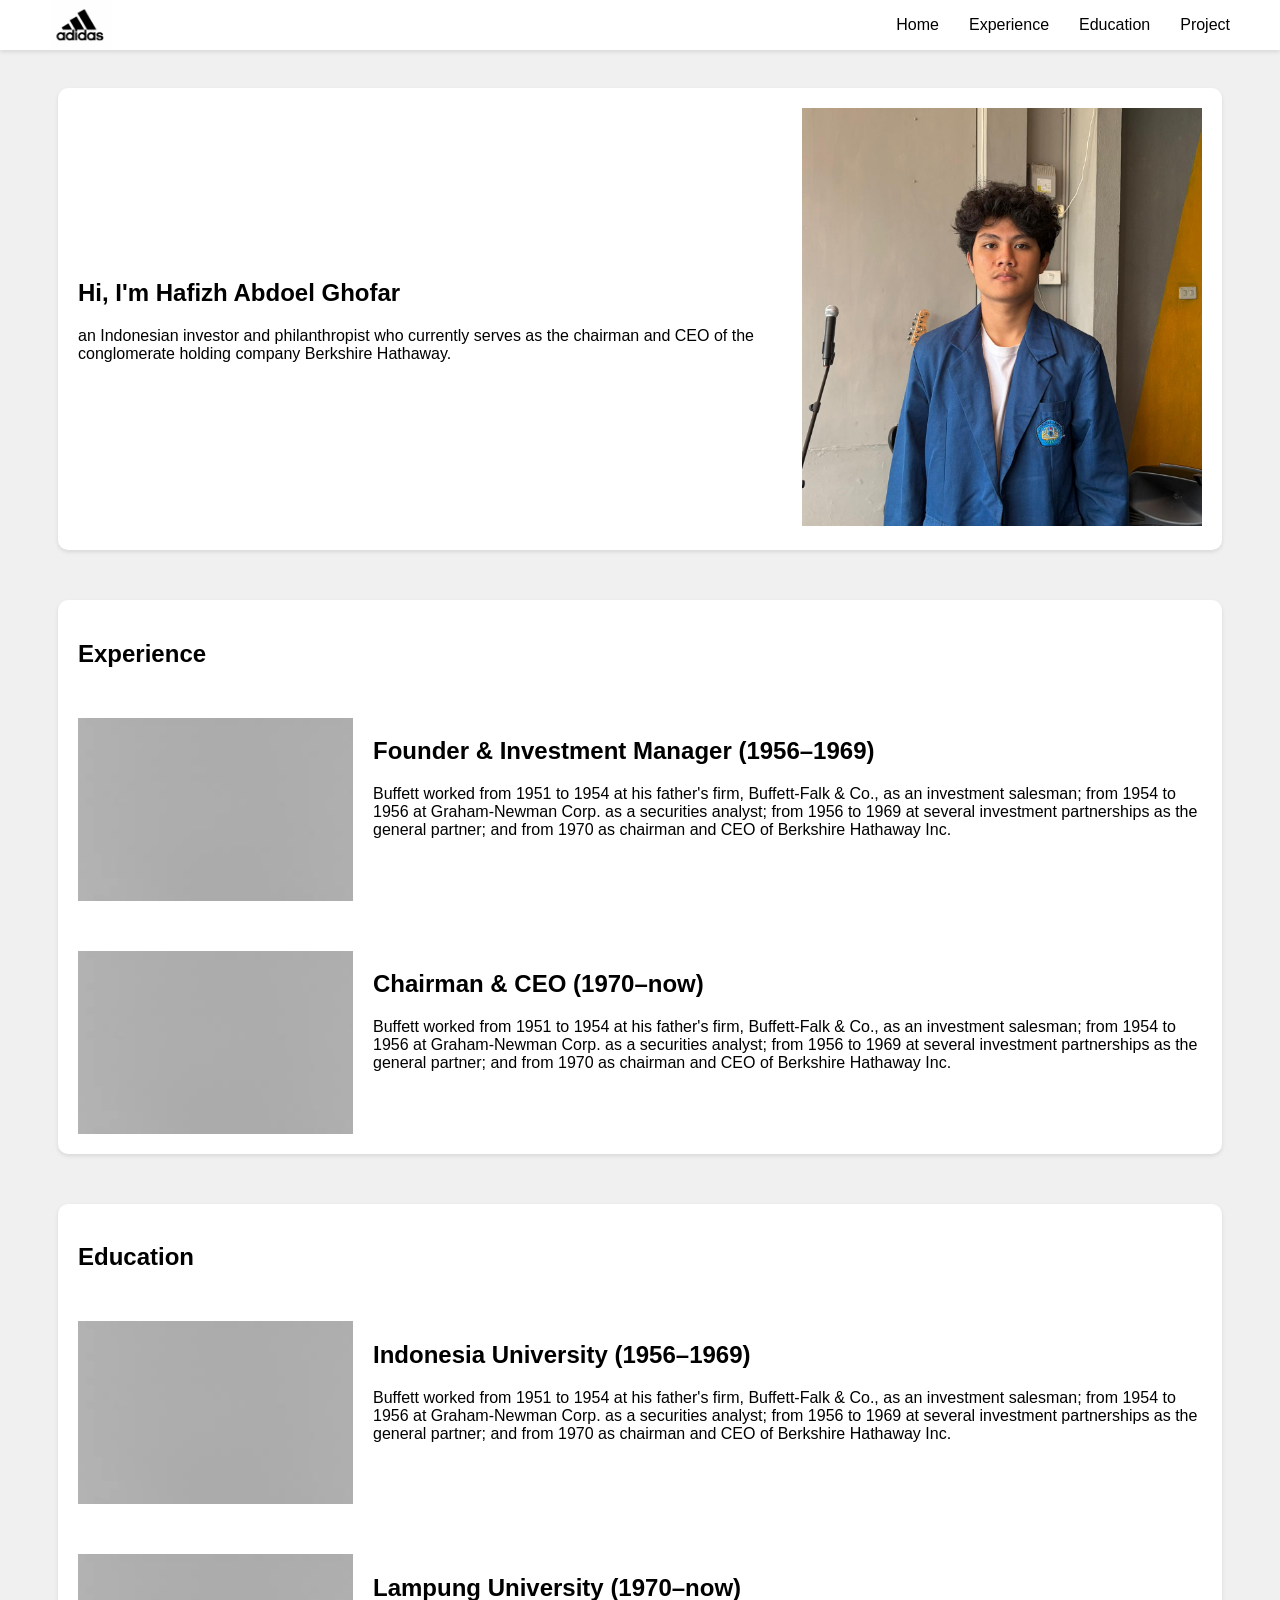
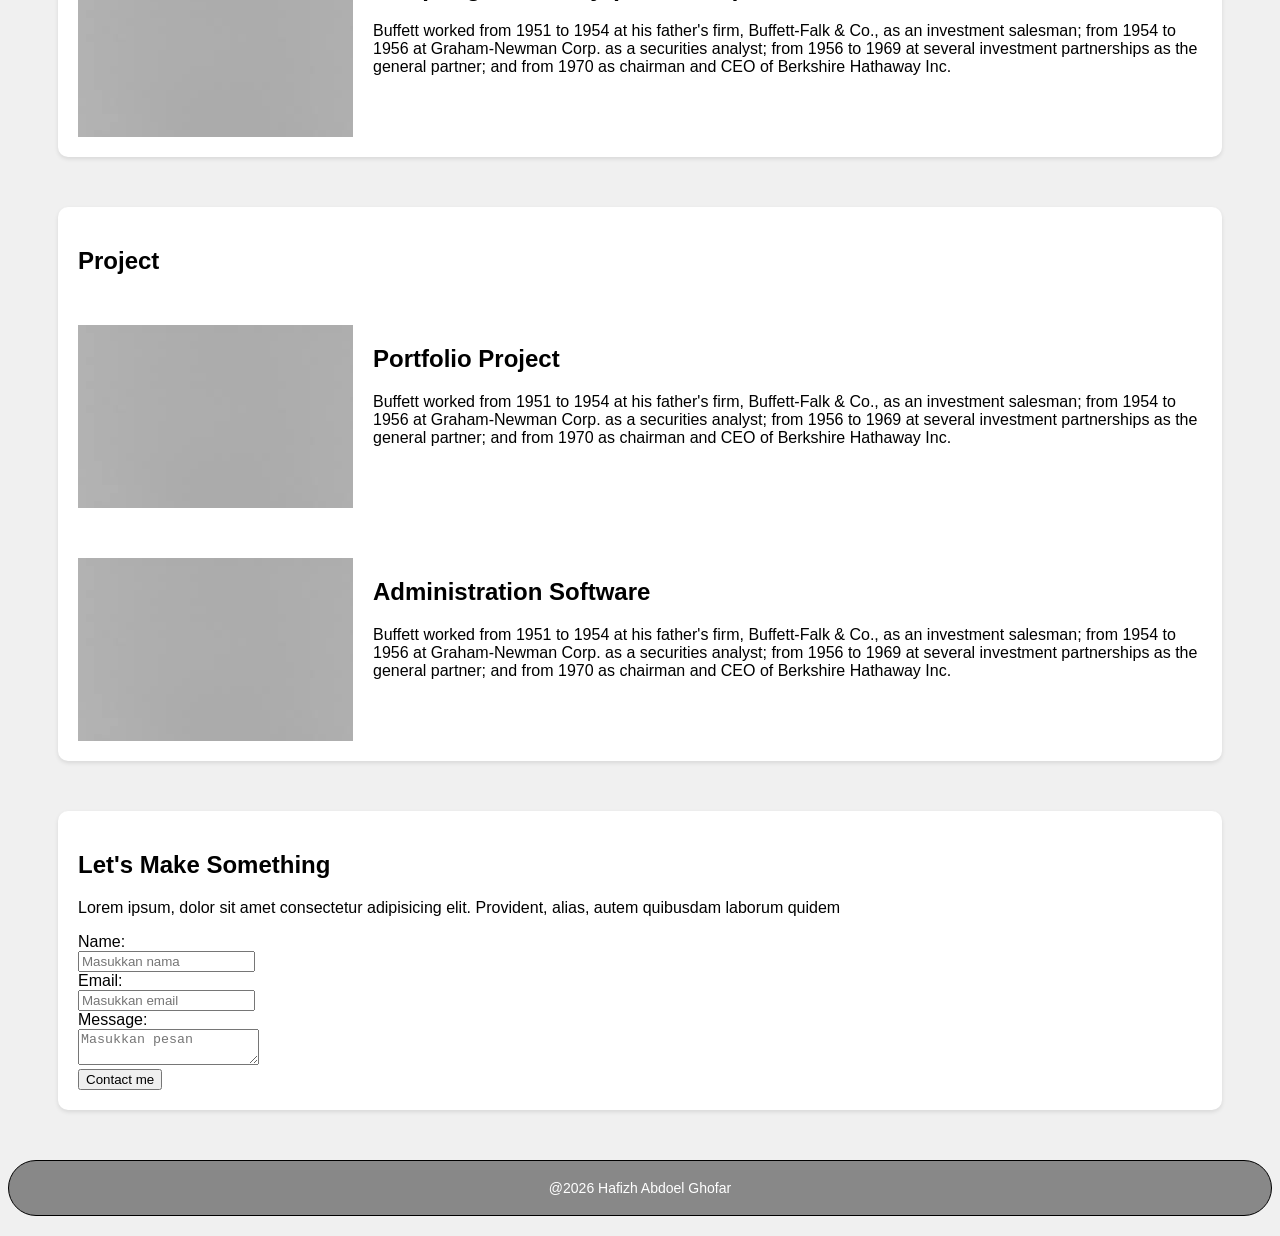
==== index.html @ df9d32f7 "first commit" ====
<!DOCTYPE html>
<html lang="en">

<head>
    <meta charset="UTF-8">
    <link rel="stylesheet" href="style/style.css">
    <meta name="viewport" content="width=device-width, initial-scale=1.0">
    <title>Hafizh Abdoel Ghofar</title>
</head>

<body>
    <header>
        <nav>
            <img src="assets/Screenshot 2026-02-12 143735.png" alt="logo adidas" class="logo">

            <div class="menu-toggle">
                ☰
            </div>

            <ul>
                <li><a href="#homepage">Home </a></li>
                <li><a href="#experience">Experience </a></li>
                <li><a href="#education">Education </a></li>
                <li><a href="#project">Project </a></li>
            </ul>
        </nav>
    </header>

    <section class="homepage" id="homepage">

        <div class="herotext">
            <h1 id="heroname">Hi, I'm Hafizh Abdoel Ghofar</h1>
            <p id="herodesc">an Indonesian investor and philanthropist who currently serves as the chairman and CEO of the
                conglomerate
                holding company Berkshire Hathaway.</p>
        </div>

        <div class="herophoto">
            <img src="assets/Hafizh.jpeg" alt="Buffett photo">
        </div>
    </section>

    <section class="experience" id="experience">
        <h1>Experience</h1>
        <div class="experience-card">
            <img src="assets/images.jpeg" alt="Experience photo">

            <div>
                <h2>Founder & Investment Manager (1956–1969)</h2>
                <p>Buffett worked from 1951 to 1954 at his father's firm, Buffett-Falk & Co., as an investment salesman;
                    from 1954 to 1956 at Graham-Newman Corp. as a securities analyst; from 1956 to 1969 at several
                    investment partnerships as the general partner; and from 1970 as chairman and CEO of Berkshire
                    Hathaway
                    Inc.</p>
            </div>
        </div>
        <div class="experience-card">
            <img src="assets/images.jpeg" alt="Chairman & CEO photo">
            <div>
                <h2>Chairman & CEO (1970–now)</h2>
                <p>Buffett worked from 1951 to 1954 at his father's firm, Buffett-Falk & Co., as an investment salesman;
                    from 1954 to 1956 at Graham-Newman Corp. as a securities analyst; from 1956 to 1969 at several
                    investment partnerships as the general partner; and from 1970 as chairman and CEO of Berkshire
                    Hathaway
                    Inc.</p>
            </div>
        </div>
    </section>

    <section class="education" id="education">
        <h1>Education</h1>
        <div class="education-card">
            <img src="assets/images.jpeg" alt="Education photo">
            <div>
                <h2>Indonesia University (1956–1969)</h2>
                <p>Buffett worked from 1951 to 1954 at his father's firm, Buffett-Falk & Co., as an investment salesman;
                    from 1954 to 1956 at Graham-Newman Corp. as a securities analyst; from 1956 to 1969 at several
                    investment partnerships as the general partner; and from 1970 as chairman and CEO of Berkshire
                    Hathaway
                    Inc.</p>
            </div>
        </div>
        <div class="education-card">
            <img src="assets/images.jpeg" alt="education photo">
            <div>
                <h2>Lampung University (1970–now)</h2>
                <p>Buffett worked from 1951 to 1954 at his father's firm, Buffett-Falk & Co., as an investment salesman;
                    from 1954 to 1956 at Graham-Newman Corp. as a securities analyst; from 1956 to 1969 at several
                    investment partnerships as the general partner; and from 1970 as chairman and CEO of Berkshire
                    Hathaway
                    Inc.</p>
            </div>
        </div>
    </section>

    <section class="project" id="project">
        <h1>Project</h1>
        <div class="project-card">
            <img src="assets/images.jpeg" alt="Portfolio Project photo">
            <div>
                <h2>Portfolio Project </h2>
                <p>Buffett worked from 1951 to 1954 at his father's firm, Buffett-Falk & Co., as an investment salesman;
                    from 1954 to 1956 at Graham-Newman Corp. as a securities analyst; from 1956 to 1969 at several
                    investment partnerships as the general partner; and from 1970 as chairman and CEO of Berkshire
                    Hathaway
                    Inc.</p>
            </div>
        </div>
        <div class="project-card">
            <img src="assets/images.jpeg" alt="Administration Software photo">
            <div>
                <h2>Administration Software </h2>
                <p>Buffett worked from 1951 to 1954 at his father's firm, Buffett-Falk & Co., as an investment salesman;
                    from 1954 to 1956 at Graham-Newman Corp. as a securities analyst; from 1956 to 1969 at several
                    investment partnerships as the general partner; and from 1970 as chairman and CEO of Berkshire
                    Hathaway
                    Inc.</p>
            </div>
        </div>
    </section>

    <section class="contactme">
        <h1>Let's Make Something</h1>
        <p >Lorem ipsum, dolor sit amet consectetur adipisicing elit. Provident, alias, autem quibusdam laborum quidem
        </p>

    
        <form action="">
            <label for="name">Name:</label><br>
            <input type="text" name="name" id="name" placeholder="Masukkan nama" required> <br>
            <label for="email">Email:</label><br>
            <input type="email" name="email" id="email" placeholder="Masukkan email" required> <br>
            <label for="message">Message:</label><br>
            <textarea name="message" id="message" placeholder="Masukkan pesan" required></textarea> <br>
            <button type="button" id="submit">Contact me</button>
        </form>
    </section>

    <footer>
        <p><a href="src/login.html">@2026 Hafizh Abdoel Ghofar</a></p>
    </footer>

    <script src="style/respon.js"></script>
      
</body>

</html>
---- style/style.css ----
body {
    background-color: #f0f0f0;
    font-family: Arial, sans-serif;
    padding-top: 30px;
}

nav {
    display: flex;
    margin-right: 50px;
    box-shadow: 0 2px 4px rgba(0, 0, 0, 0.1); 
    position: fixed;
    top: 0;
    left: 0;
    width: 100%;
    background-color: white;
    z-index: 1000;
    justify-content: space-between;
    align-items: center;
}

nav ul {
    display: flex;
    gap: 30px;
    list-style-type: none; /* biar gak ada bullet point */
    margin: 0; /* hilangkan margin default */
    padding: 0; /* hilangkan padding default */
    margin-right: 50px;
}

.menu-toggle {
    display: none;
}

nav a {
    color: black;
    text-decoration: none; /* biar gak ada garis bawah */
}

.logo {
    height: 50px;
    margin-left: 50px;
}

section {
    background-color: #ffffff;
    padding: 20px;
    border-radius: 10px;
    box-shadow: 0 2px 4px rgba(0, 0, 0, 0.1);
    margin-right: 50px;
    margin-left: 50px;
}

img {
    max-width: 100%;
    height: auto;
}

.homepage {
    gap: 30px;
    display: flex;
    margin-top: 50px;
    align-items: center;
}

.herophoto {
    width: 100%;
    max-width: 400px;
    border-radius: 10px;
    height: auto;
}

.experience {
    margin-top: 50px;
    gap: 20px;
}

.experience-card {
    margin-top: 50px;
    background: white;
    border-radius: 10px;
}

.education {
    margin-top: 50px;
    gap: 20px;
}

.education-card {
    margin-top: 50px;
}

.project {
    margin-top: 50px;
    gap: 20px;
}

.project-card {
    margin-top: 50px;
}

.experience-card,
.education-card,
.project-card {
    display: flex;
    gap: 20px;
    flex-direction: row;
}

.contactme {
    margin-top: 50px;
    gap: 20px;
}

footer {
    text-align: center;
    margin-top: 50px;
    margin-bottom: 20px;
    font-size: 14px;
    color: #ffffff;
    background-color: #888;
    padding: 5px;
    border: 1px solid #000000;
    border-radius: 50px;
}

footer a {
    color: #ffffff;
    text-decoration: none;
}

@media (max-width: 768px) {

    .menu-toggle {
        display: flex;
        cursor: pointer;
        flex-direction: column;
        margin-right: 20px;
        font-size: 24px;
    }

    nav ul {
        display: none;
        flex-direction: column;
        gap: 10px;
        position: absolute;
        top: 60px;
        right: 20px;
        background-color: white;
        padding: 10px;
        border-radius: 5px;
        box-shadow: 0 2px 4px rgba(0, 0, 0, 0.1);
    }

    nav ul.active{
    display: flex;
    }

    .logo {
        height: 40px;
        margin-left: 20px;
    }

    section {
        margin-right: 0px;
        margin-left: 0px;
    }

    .homepage {
        flex-direction: column;
        align-items: center;
        gap: 10px;
    }

    .herophoto {
        max-width: 100%;
        height: auto;
    }

    .experience-card,
    .education-card,
    .project-card {
        flex-direction: column;
    }

}
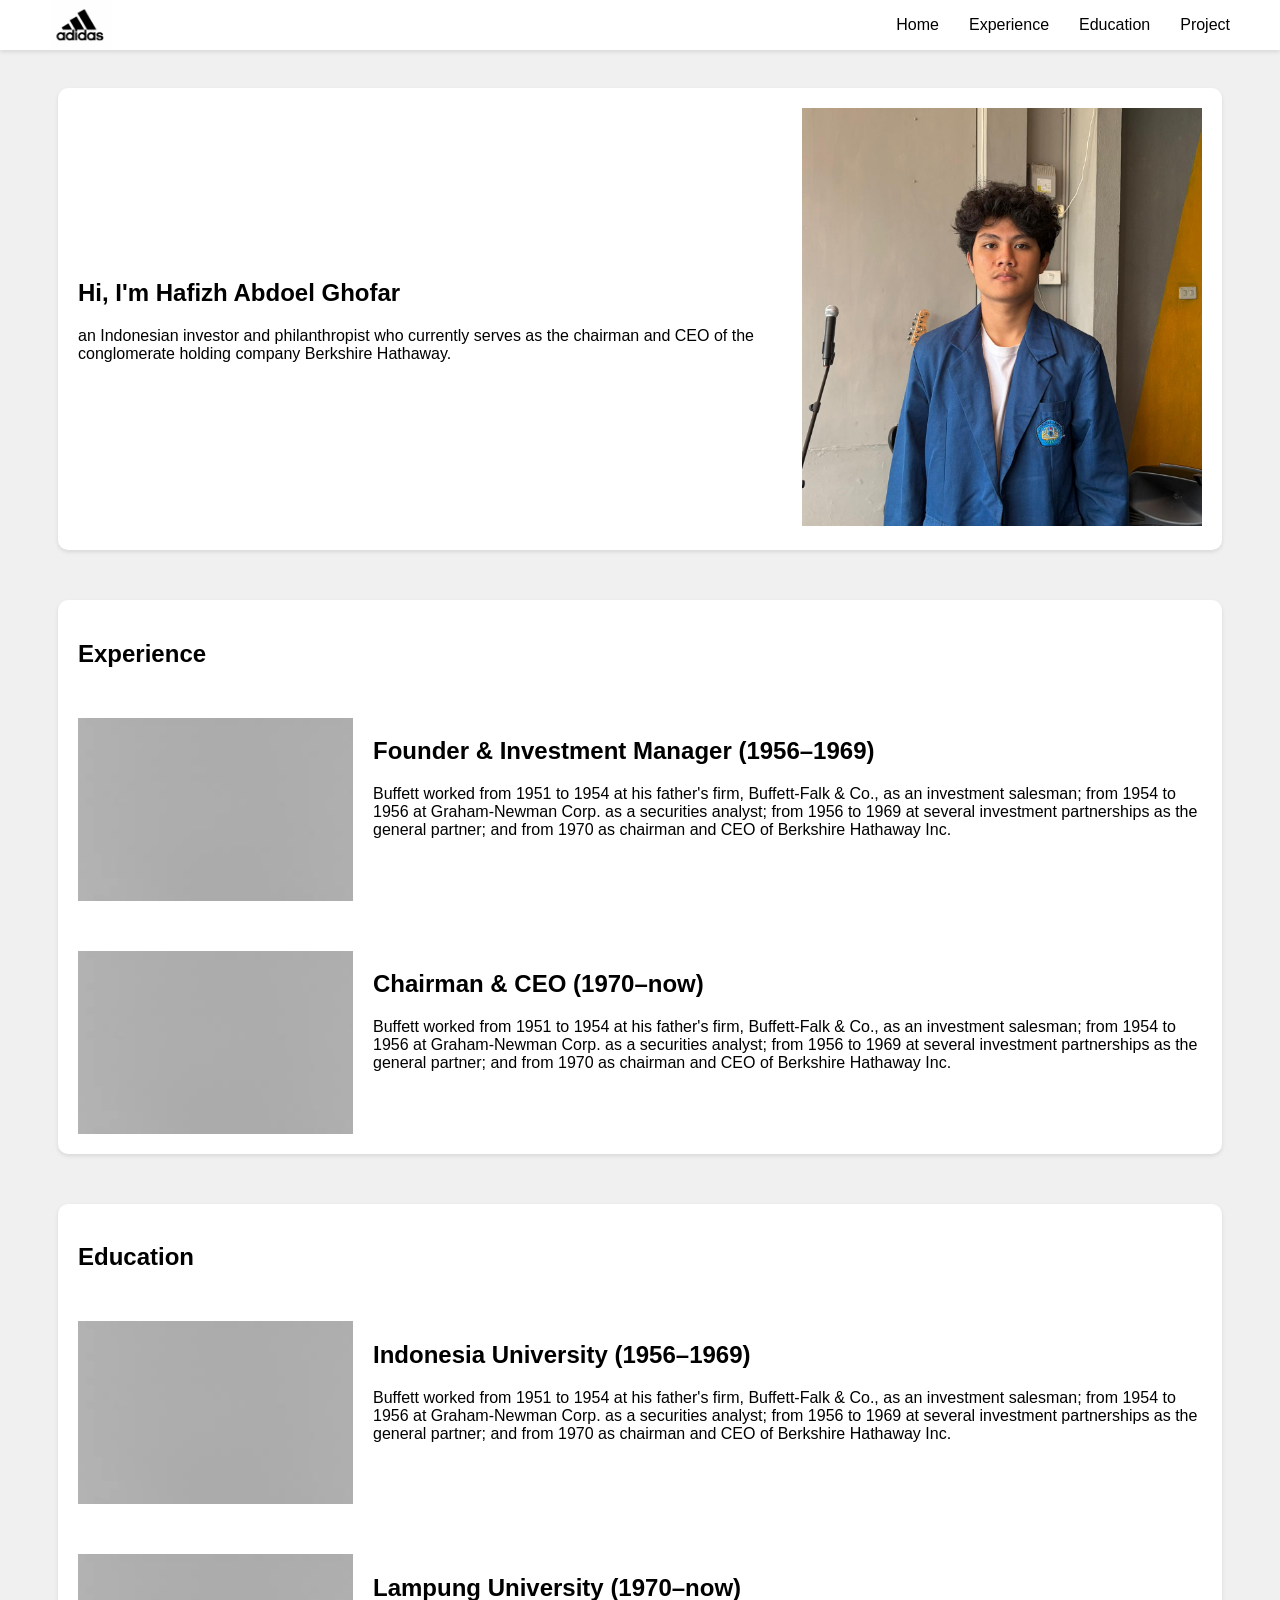
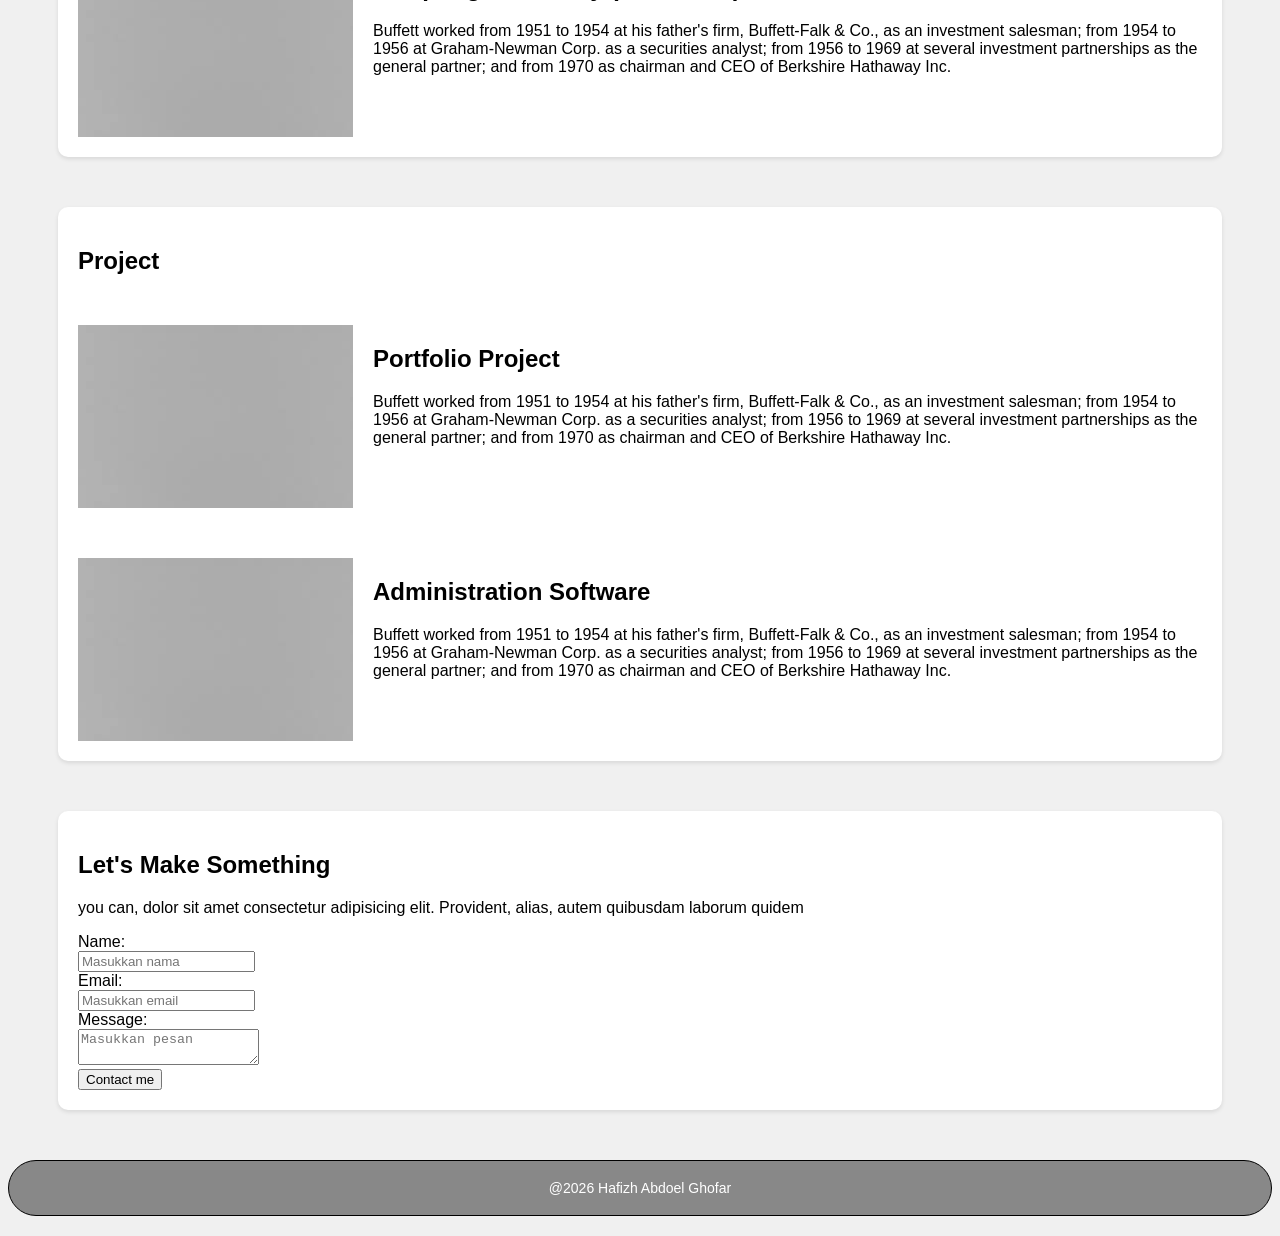
==== commit 74f2a20f: "Update contact section paragraph text" ====
--- a/index.html
+++ b/index.html
@@ -121,7 +121,7 @@
 
     <section class="contactme">
         <h1>Let's Make Something</h1>
-        <p >Lorem ipsum, dolor sit amet consectetur adipisicing elit. Provident, alias, autem quibusdam laborum quidem
+        <p >you can, dolor sit amet consectetur adipisicing elit. Provident, alias, autem quibusdam laborum quidem
         </p>
 
     
@@ -144,4 +144,4 @@
       
 </body>
 
-</html>+</html>
